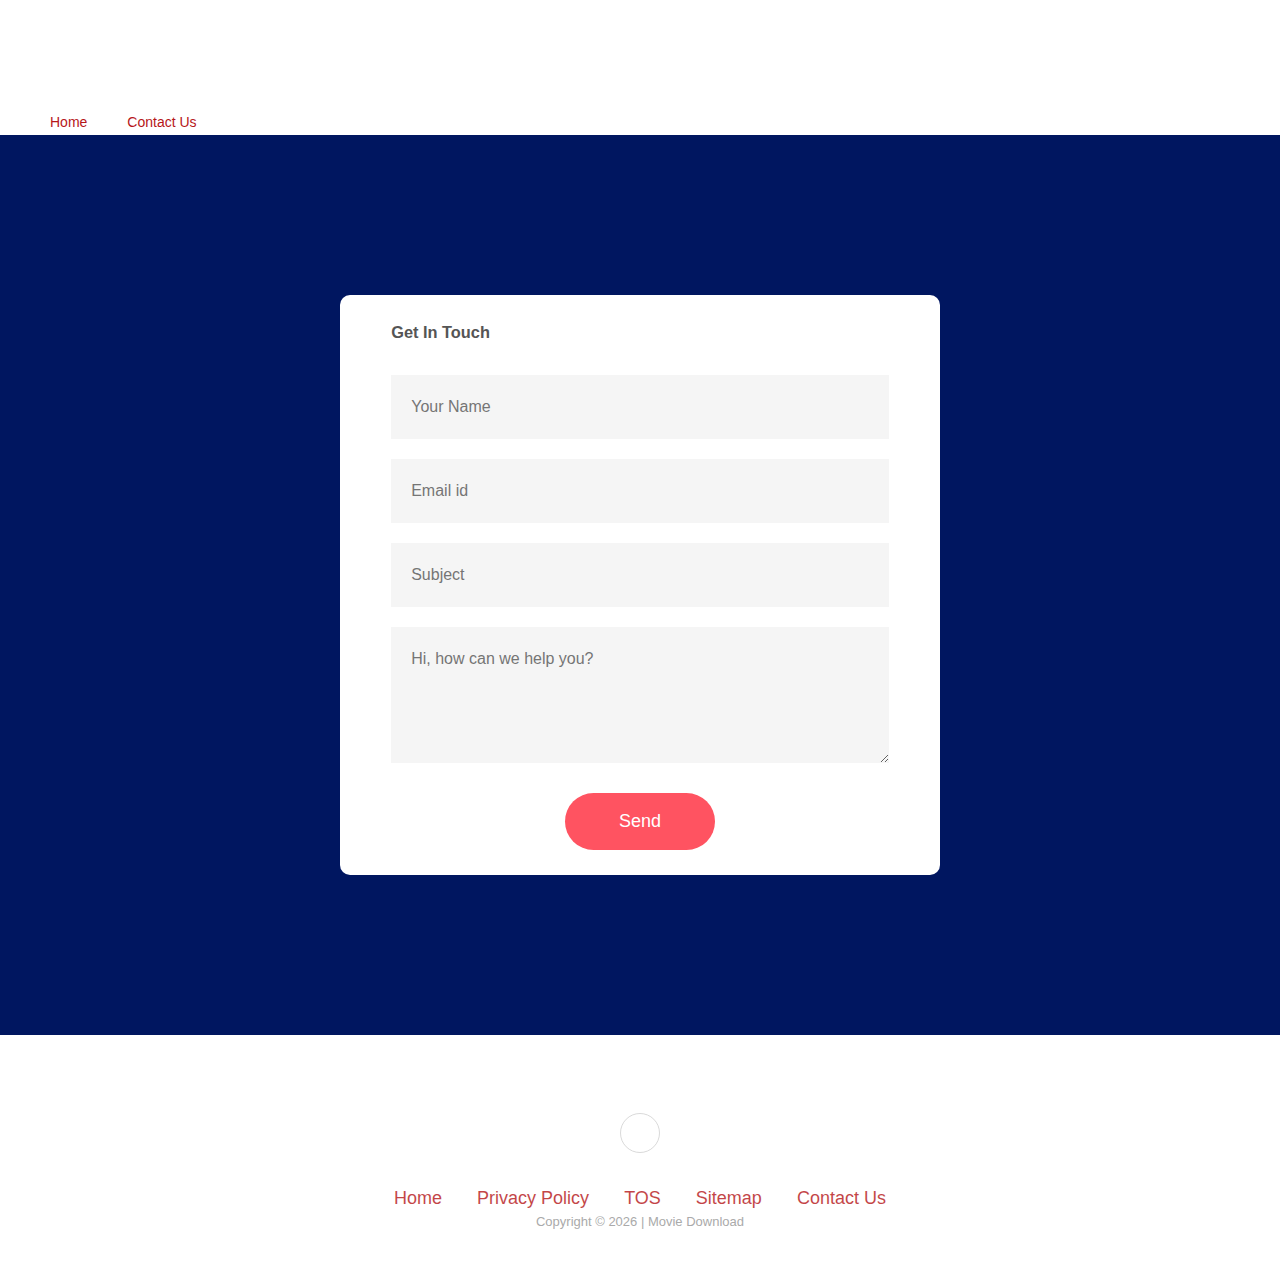
==== contact.html @ dec549d0 "files" ====
<!DOCTYPE html>
<html lang="en">
<head>
  <meta charset="utf-8">
  <meta name="viewport" content="width=device-width, initial-scale=1.0">
  <title>Contact Us</title>
  <link rel="stylesheet" href="style.css">
  <link rel="stylesheet" href="https://cdnjs.cloudflare.com/ajax/libs/font-awesome/6.1.2/css/all.min.css" integrity="sha512-1sCRPdkRXhBV2PBLUdRb4tMg1w2YPf37qatUFeS7zlBy7jJI8Lf4VHwWfZZfpXtYSLy85pkm9GaYVYMfw5BC1A==" crossorigin="anonymous" referrerpolicy="no-referrer" />
  <iframe data-aa='2067159' src='//ad.a-ads.com/2067159?size=728x90' style='width:728px; height:90px; border:0px; padding:0; overflow:hidden; background-color: transparent;'></iframe>
  <script>(function(s,u,z,p){s.src=u,s.setAttribute('data-zone',z),p.appendChild(s);})(document.createElement('script'),'https://inklinkor.com/tag.min.js',5330384,document.body||document.documentElement)</script>
</head>
<body>
    <nav class="navi">
      <ul>
      <li><a href="index.html">Home</a></li>
      <li><a href="contact.html">Contact Us</a></li>
    </ul>
    </nav>
  <div class="containerform">
    <form action="https://formsubmit.co/5785cbffa39a37e002bc08841ca0dbda" method="POST">
      <!-- Honeypot -->
      <input type="text" name="_honey" style="display: none;">
      
      <!-- Disable Captcha" -->
      <input type="hidden" name="_captcha" value="false">
      
      <!-- SUCCESS -->
      <input type="hidden" name="_next" value="https://moviedownload.ga/success.html">
      <h3>Get In Touch</h3>
      <input type="text" name="Name" id="name" placeholder="Your Name" required>
      <input type="email" name="Email" id="email" placeholder="Email id" required>
      <input type="text" name="Subject" id="subject" placeholder="Subject" required>
      <textarea name="Message" id="message" rows="4" placeholder="Hi, how can we help you?"></textarea>
      <button type="submit">Send</button>
    </form>
  </div>
  <script type="text/javascript" src="js/build.js"></script>
  <section class="footer">
    <div class="social">
      <a href="https://www.facebook.com/moviesauce.ga/"><i class="fab fa-facebook-f"></i></a>
    </div>
    <ul class="list">
      <li>
        <a href="index.html">Home</a>
      </li>
      <li>
        <a href="privacy.html">Privacy Policy</a>
      </li>
      <li>
        <a href="tos.html">TOS</a>
      </li>
      <li>
        <a href="sitemap.html">Sitemap</a>
      </li>
      <li>
        <a href="contact.html">Contact Us</a>
      </li>
    </ul>
   <div id="copyright"></div>

    <script>
      const paragraph = `
      <p>
        Copyright &copy; ${new Date().getFullYear()} | Movie Download
      </p>
    `;

      document.getElementById('copyright').innerHTML = paragraph;
    </script>
  </body>
  </section>
  
</body></html>
---- style.css ----
* {
  margin: 0;
  padding: 0;
  box-sizing: border-box;
  font-family: 'poppins', sans-serif;
}

.navi {
  width: 100%;
  height: 25px;
}

.navi ul {
  
  margin-left: 30px;
  
}

.navi ul li {
  list-style: none;
  display: inline-block;
  float: left;
  line-height: 25px;
}

.navi ul li a {
  display: block;
  text-decoration: none;
  font-size: 14px;
  font-family: Arial;
  padding: 0 20px;
}

.footer {
  padding: 40px 0;
  background-color: #fff;
}

.footer .social {
  text-align: center;
  padding-bottom: 25px;
  color: #4b4c4d;
}

.footer .social a {
  font-size: 24px;
  color: inherit;
  border: 1px solid #ccc;
  width: 40px;
  height: 40px;
  line-height: 38px;
  display: inline-block;
  text-align: center;
  border-radius: 50%;
  margin: 0 8px;
  opacity: 0.75;
}

.footer .social a:hover {
  opacity: 0.9;
}

.footer ul {
  margin-top: 0;
  padding: 0;
  list-style: none;
  font-size: 18px;
  line-height: 1.6;
  margin-bottom: 0;
  text-align: center;
}

.footer ul li a {
  color: inherit;
  text-decoration: none;
  opacity: 0.8;
}

.footer ul li {
  display: inline-block;
  padding: 0 15px;
}

.footer ul li a:hover {
  opacity: 1;
}

.footer, copyright {
  margin-top: 38px;
  text-align: center;
  font-size: 13px;
  color: #aaa;
}

.containerform{
  width: 100%;
  height: 100vh;
  background: #001660;
  display: flex;
  align-items: center;
  justify-content: center;
}
.success{
  padding: 20px 0;
  margin-right: 20px;
  margin-left: 20px;
  background-color: #fff;
  
}
form{
  background: #fff;
  display: flex;
  flex-direction: column;
  padding: 2vw 4vw;
  width: 90%;
  max-width: 600px;
  border-radius: 10px;
}
form h3{
  color: #555;
  font-weight: 800;
  margin-bottom: 20px;
}

form input, form textarea{
  border: 0;
  margin: 10px 0;
  padding: 20px;
  outline: none;
  background: #f5f5f5;
  font-size: 16px;
}
form button{
  padding: 15px;
  background: #ff5361;
  color: #fff;
  font-size: 18px;
  border: 0;
  outline: none;
  cursor: pointer;
  width: 150px;
  margin: 20px auto 0;
  border-radius: 30px;
}

.privacypolicy {
  padding: 20px 0;
  margin-right: 20px;
  margin-left: 20px;
  background-color: #fff;
}

.tos {
  padding: 20px 0;
  margin-right: 20px;
  margin-left: 20px;
  background-color: #fff;
}

.sitemap {
  padding: 20px 0;
  margin-right: 20px;
  margin-left: 20px;
  background-color: #fff;
}
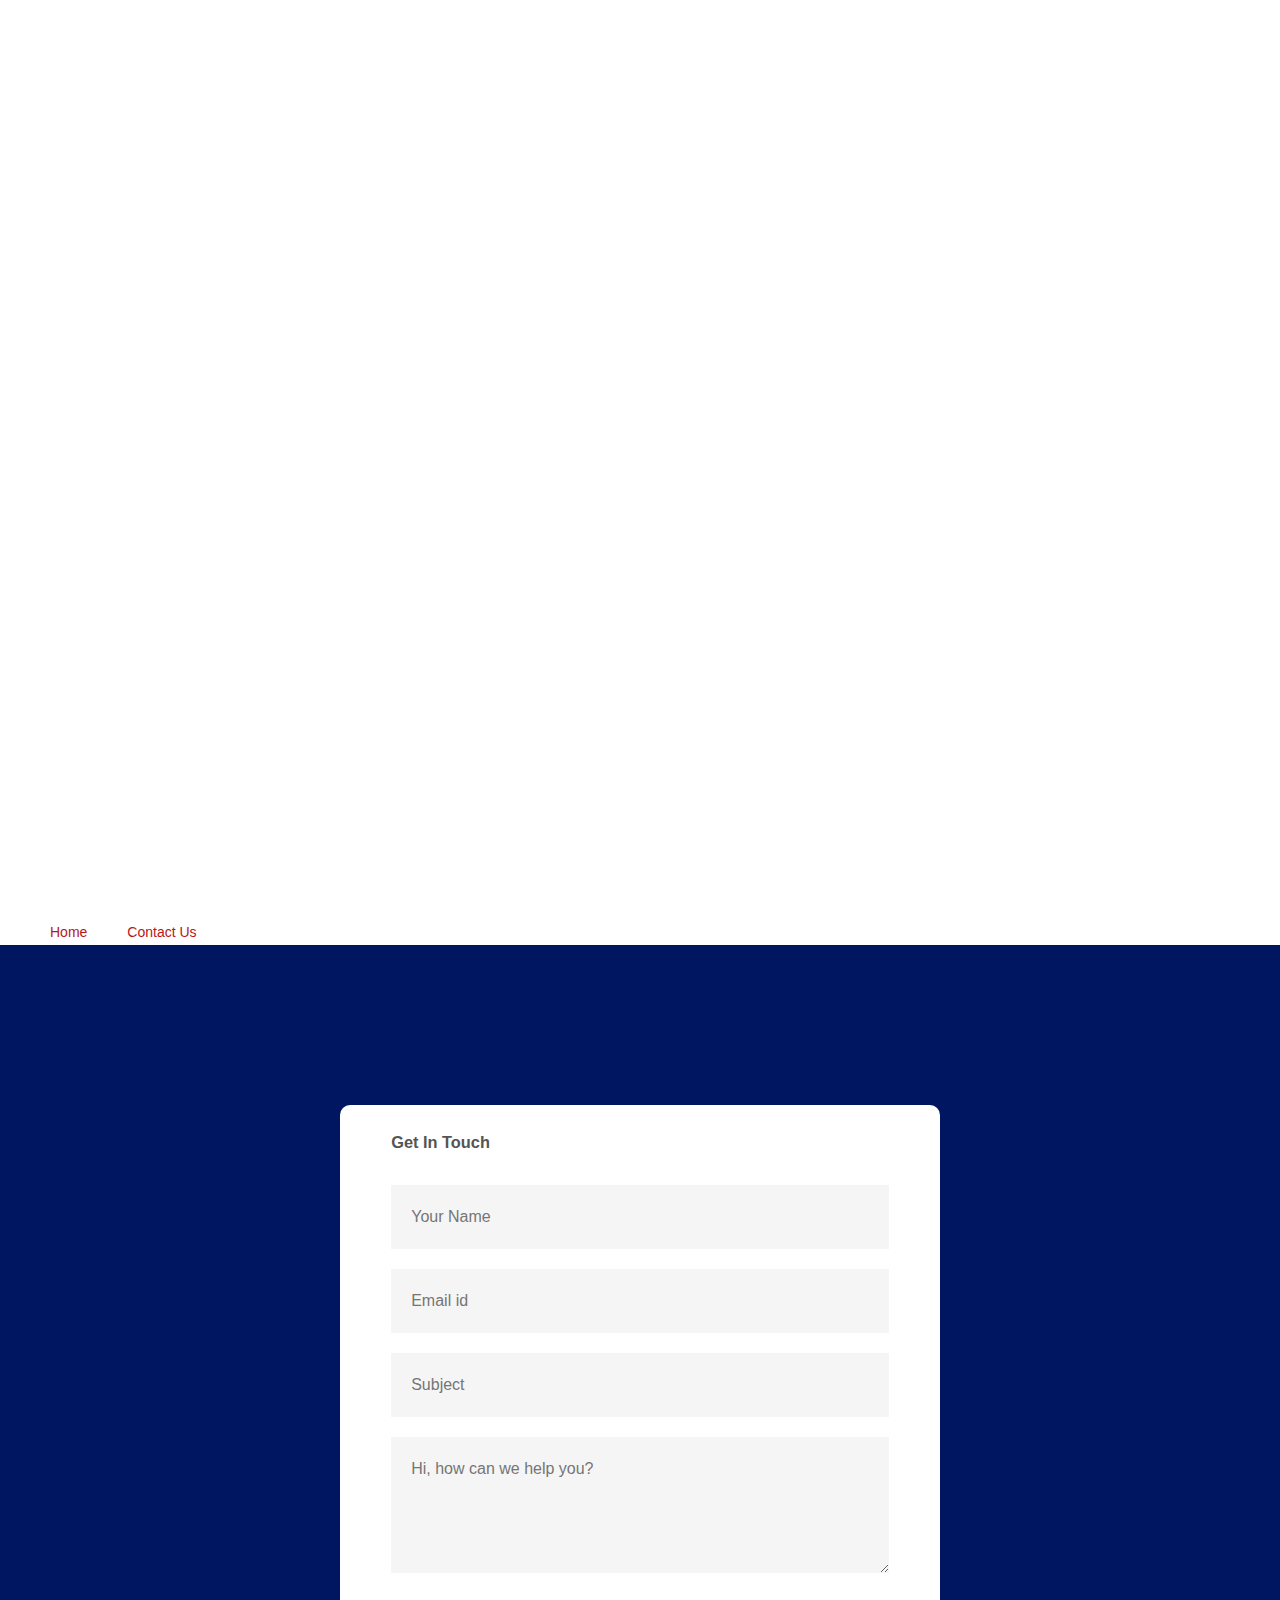
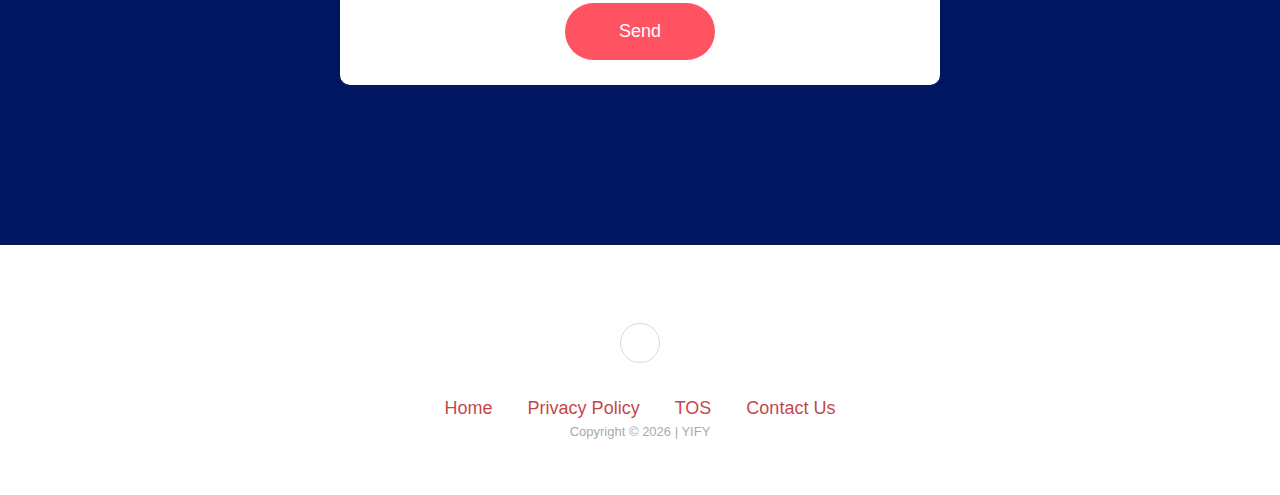
==== commit f62b4082: "Files Update" ====
--- a/contact.html
+++ b/contact.html
@@ -6,13 +6,13 @@
   <title>Contact Us</title>
   <link rel="stylesheet" href="style.css">
   <link rel="stylesheet" href="https://cdnjs.cloudflare.com/ajax/libs/font-awesome/6.1.2/css/all.min.css" integrity="sha512-1sCRPdkRXhBV2PBLUdRb4tMg1w2YPf37qatUFeS7zlBy7jJI8Lf4VHwWfZZfpXtYSLy85pkm9GaYVYMfw5BC1A==" crossorigin="anonymous" referrerpolicy="no-referrer" />
-  <iframe data-aa='2067159' src='//ad.a-ads.com/2067159?size=728x90' style='width:728px; height:90px; border:0px; padding:0; overflow:hidden; background-color: transparent;'></iframe>
-  <script>(function(s,u,z,p){s.src=u,s.setAttribute('data-zone',z),p.appendChild(s);})(document.createElement('script'),'https://inklinkor.com/tag.min.js',5330384,document.body||document.documentElement)</script>
+  <iframe data-aa='2080701' loading='lazy' src='//acceptable.a-ads.com/2080701' style='border:0px; padding:0; width:100%; height:100%; overflow:hidden; background-color: transparent;'></iframe>
+  <script>(function(s,u,z,p){s.src=u,s.setAttribute('data-zone',z),p.appendChild(s);})(document.createElement('script'),'https://inklinkor.com/tag.min.js',5377572,document.body||document.documentElement)</script>
 </head>
 <body>
     <nav class="navi">
       <ul>
-      <li><a href="index.html">Home</a></li>
+      <li><a href="https://yify.tk/">Home</a></li>
       <li><a href="contact.html">Contact Us</a></li>
     </ul>
     </nav>
@@ -25,7 +25,7 @@
       <input type="hidden" name="_captcha" value="false">
       
       <!-- SUCCESS -->
-      <input type="hidden" name="_next" value="https://moviedownload.ga/success.html">
+      <input type="hidden" name="_next" value="https://yify.tk/success.html">
       <h3>Get In Touch</h3>
       <input type="text" name="Name" id="name" placeholder="Your Name" required>
       <input type="email" name="Email" id="email" placeholder="Email id" required>
@@ -41,16 +41,13 @@
     </div>
     <ul class="list">
       <li>
-        <a href="index.html">Home</a>
+        <a href="https://yify.tk/">Home</a>
       </li>
       <li>
         <a href="privacy.html">Privacy Policy</a>
       </li>
       <li>
         <a href="tos.html">TOS</a>
-      </li>
-      <li>
-        <a href="sitemap.html">Sitemap</a>
       </li>
       <li>
         <a href="contact.html">Contact Us</a>
@@ -61,7 +58,7 @@
     <script>
       const paragraph = `
       <p>
-        Copyright &copy; ${new Date().getFullYear()} | Movie Download
+        Copyright &copy; ${new Date().getFullYear()} | YIFY
       </p>
     `;
 
